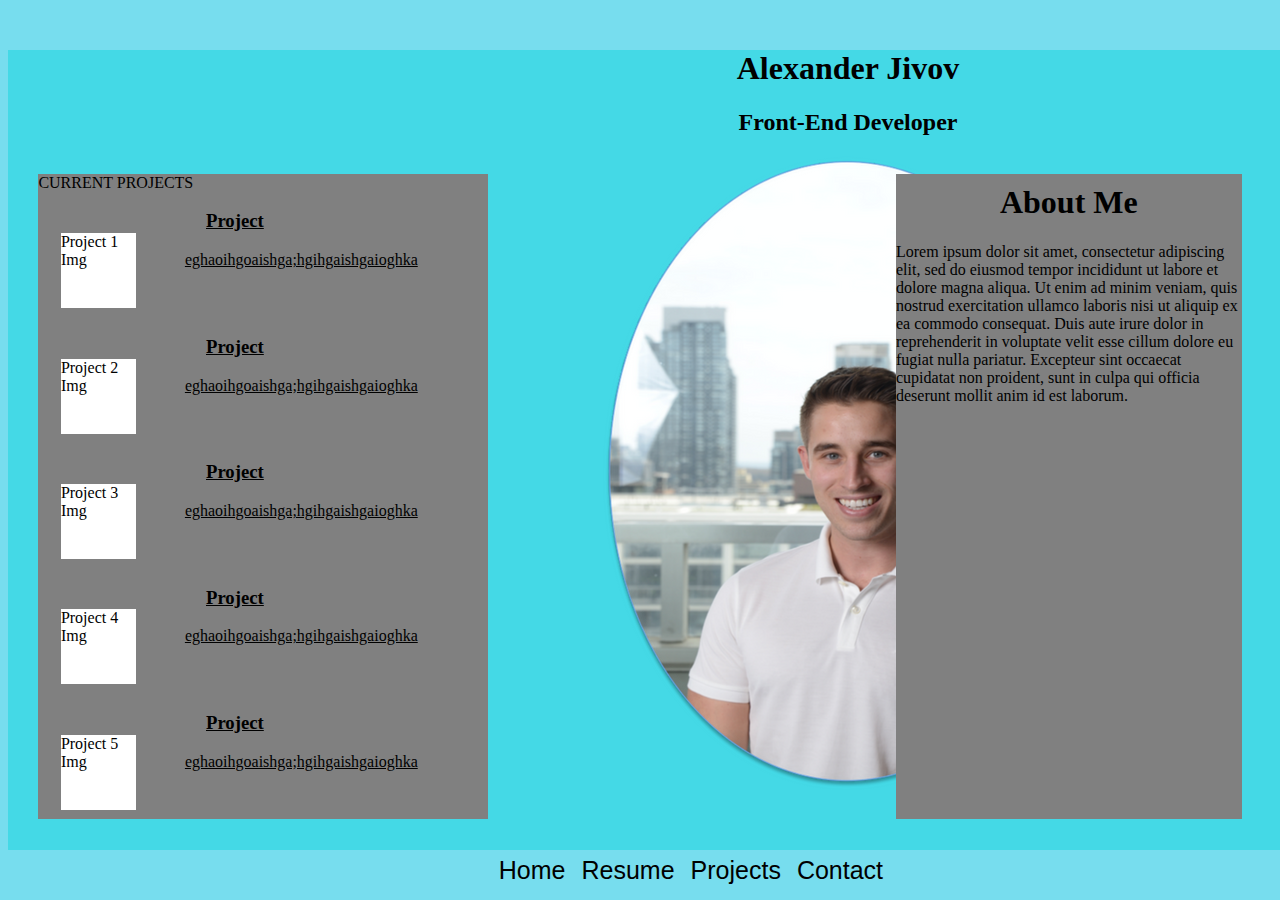
==== home.html @ 161fef24 "bio and project containers" ====
<!DOCTYPE html>
<html>

<head>
    <meta charset="utf-8" />
    <meta http-equiv="X-UA-Compatible" content="IE=edge">
    <title>Alexander Jivov</title>
    <meta name="viewport" content="width=device-width, initial-scale=1">
    <link rel="stylesheet" type="text/css" media="screen" href="assets/css/main.css" />

</head>

<body>
    <section class="banner">
        <h1>Alexander Jivov</h1>
        <h2>Front-End Developer</h2>
        <br>
        <aside class="bio">
            <h1>About Me</h1>
            <p>Lorem ipsum dolor sit amet, consectetur adipiscing elit, sed do eiusmod tempor incididunt ut labore et dolore
                magna aliqua. Ut enim ad minim veniam, quis nostrud exercitation ullamco laboris nisi ut aliquip ex ea commodo
                consequat. Duis aute irure dolor in reprehenderit in voluptate velit esse cillum dolore eu fugiat nulla pariatur.
                Excepteur sint occaecat cupidatat non proident, sunt in culpa qui officia deserunt mollit anim id est laborum.</p>
        </aside>
        <aside class="current-projects">CURRENT PROJECTS
            <br>
            <container class="container">Project 1 Img</container>
            <section class="project-text">
                <h3>Project</h3>
                <p>eghaoihgoaishga;hgihgaishgaioghka</p>
            </section>
            <br>
            <container class="container">Project 2 Img</container>
            <section class="project-text">
                <h3>Project</h3>
                <p>eghaoihgoaishga;hgihgaishgaioghka</p>
            </section>
            <br>
            <container class="container">Project 3 Img</container>
            <section class="project-text">
                <h3>Project</h3>
                <p>eghaoihgoaishga;hgihgaishgaioghka</p>
            </section>
            <br>
            <container class="container">Project 4 Img</container>
            <section class="project-text">
                <h3>Project</h3>
                <p>eghaoihgoaishga;hgihgaishgaioghka</p>
            </section>
            <br>
            <container class="container">Project 5 Img</container>
            <section class="project-text">
                <h3>Project</h3>
                <p>eghaoihgoaishga;hgihgaishgaioghka</p>
            </section>

        </aside>
        <navbar class="nav">
            <button>Home</button>
            <span></span>
            <button>Resume</button>
            <span></span>
            <button>Projects</button>
            <span></span>
            <button>Contact</button>
            <span></span>

        </navbar>
    </section>

    <script src="assets/javascript/main.js"></script>
</body>

</html>
---- assets/css/main.css ----
body {
    background-color: #7de;
}
.banner {
    width: 1680px;
    height: 800px;
    background-image: url("Portfolio Website Banner 2018.png")
}

h1 {
    text-align: center; 
    margin-top: 3%; 
}

h2 {
    text-align: center; 
}
.nav {
    position: absolute;
    top: 95%;
    left: 38.5%; 

}
button {
    background: transparent;
    font-size: 25px; 
    border: none; 
}

.current-projects {
    width: 450px;
    background-color: grey;
    position: absolute;
    left: 3%;
    right: 70%; 
  
}
.container {
    background-color: white; 
    width: 75px;
    height: 75px;
    margin-left: 5%;
    margin-top: 2%; 
    margin-bottom: 2%;
    display: inline-block; 
}

.project-text {
    display: inline-block;
    margin-left: 10%; 
    width: 100px; 
    text-align: center;
    text-decoration: underline; 
    
}

.bio {
    position: absolute;
    width: 450x; 
    right: 3%;
    left: 70%; 
    background-color: grey; 
    height: 645px; 
    

}
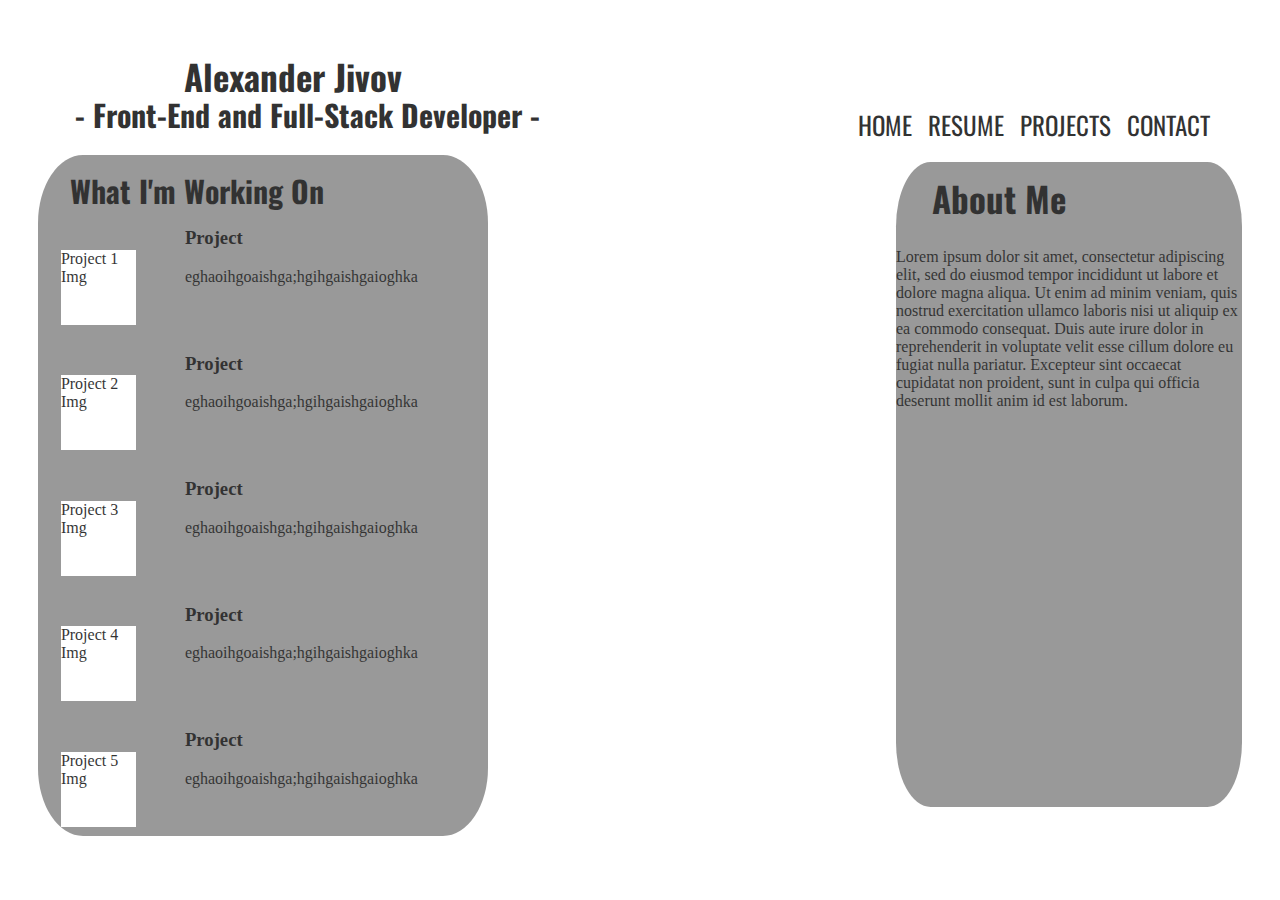
==== commit c374b7aa: "layout finalized" ====
--- a/home.html
+++ b/home.html
@@ -7,22 +7,24 @@
     <title>Alexander Jivov</title>
     <meta name="viewport" content="width=device-width, initial-scale=1">
     <link rel="stylesheet" type="text/css" media="screen" href="assets/css/main.css" />
+    <link href="https://fonts.googleapis.com/css?family=Oswald" rel="stylesheet">
 
 </head>
 
 <body>
     <section class="banner">
         <h1>Alexander Jivov</h1>
-        <h2>Front-End Developer</h2>
+        <h2>- Front-End and Full-Stack Developer -</h2>
         <br>
         <aside class="bio">
-            <h1>About Me</h1>
+            <h1 class="about-headline">About Me</h1>
             <p>Lorem ipsum dolor sit amet, consectetur adipiscing elit, sed do eiusmod tempor incididunt ut labore et dolore
                 magna aliqua. Ut enim ad minim veniam, quis nostrud exercitation ullamco laboris nisi ut aliquip ex ea commodo
                 consequat. Duis aute irure dolor in reprehenderit in voluptate velit esse cillum dolore eu fugiat nulla pariatur.
                 Excepteur sint occaecat cupidatat non proident, sunt in culpa qui officia deserunt mollit anim id est laborum.</p>
         </aside>
-        <aside class="current-projects">CURRENT PROJECTS
+        <aside class="current-projects">
+            <h1 class="cp-headline">What I'm Working On</h1>
             <br>
             <container class="container">Project 1 Img</container>
             <section class="project-text">
--- a/assets/css/main.css
+++ b/assets/css/main.css
@@ -1,30 +1,56 @@
 body {
-    background-color: #7de;
-}
-.banner {
     width: 1680px;
     height: 800px;
-    background-image: url("Portfolio Website Banner 2018.png")
+    opacity: 0.8;
+    background-image: url("4016x5000px Headshot.png");
+    -webkit-background-size: cover;
+    -moz-background-size: cover;
+    -o-background-size: cover;
+    background-size: cover;
 }
 
+
 h1 {
-    text-align: center; 
+    text-align: left; 
     margin-top: 3%; 
+    color:black;
+    margin-left: 10.5%;
+    font-size: 35px; 
+    font-family: 'Oswald', sans-serif;
+  
 }
 
 h2 {
-    text-align: center; 
+    text-align: left; 
+    color:black;
+    margin-left: 4%;
+    font-size: 30px; 
+    font-family: 'Oswald', sans-serif;
+    margin-top: -2%; 
 }
 .nav {
     position: absolute;
-    top: 95%;
-    left: 38.5%; 
+    top: 11.7%;
+    right: 5%; 
 
 }
 button {
     background: transparent;
     font-size: 25px; 
     border: none; 
+    text-transform: uppercase; 
+    font-family: 'Oswald', sans-serif;
+}
+
+.cp-headline {
+    text-align: left; 
+    color:black;
+    margin-left: 7%;
+    font-size: 30px; 
+    font-family: 'Oswald', sans-serif;
+    margin-top: 3%; 
+    margin-bottom: -5%; 
+
 }
 
 .current-projects {
@@ -33,6 +59,9 @@
     position: absolute;
     left: 3%;
     right: 70%; 
+    border-radius:10%; 
+    margin-top: -2%; 
+    
   
 }
 .container {
@@ -49,8 +78,7 @@
     display: inline-block;
     margin-left: 10%; 
     width: 100px; 
-    text-align: center;
-    text-decoration: underline; 
+    height: 100px; 
     
 }
 
@@ -59,9 +87,9 @@
     width: 450x; 
     right: 3%;
     left: 70%; 
+    top: 18%;
     background-color: grey; 
     height: 645px; 
-    
-
+    border-radius:10%; 
 }
 
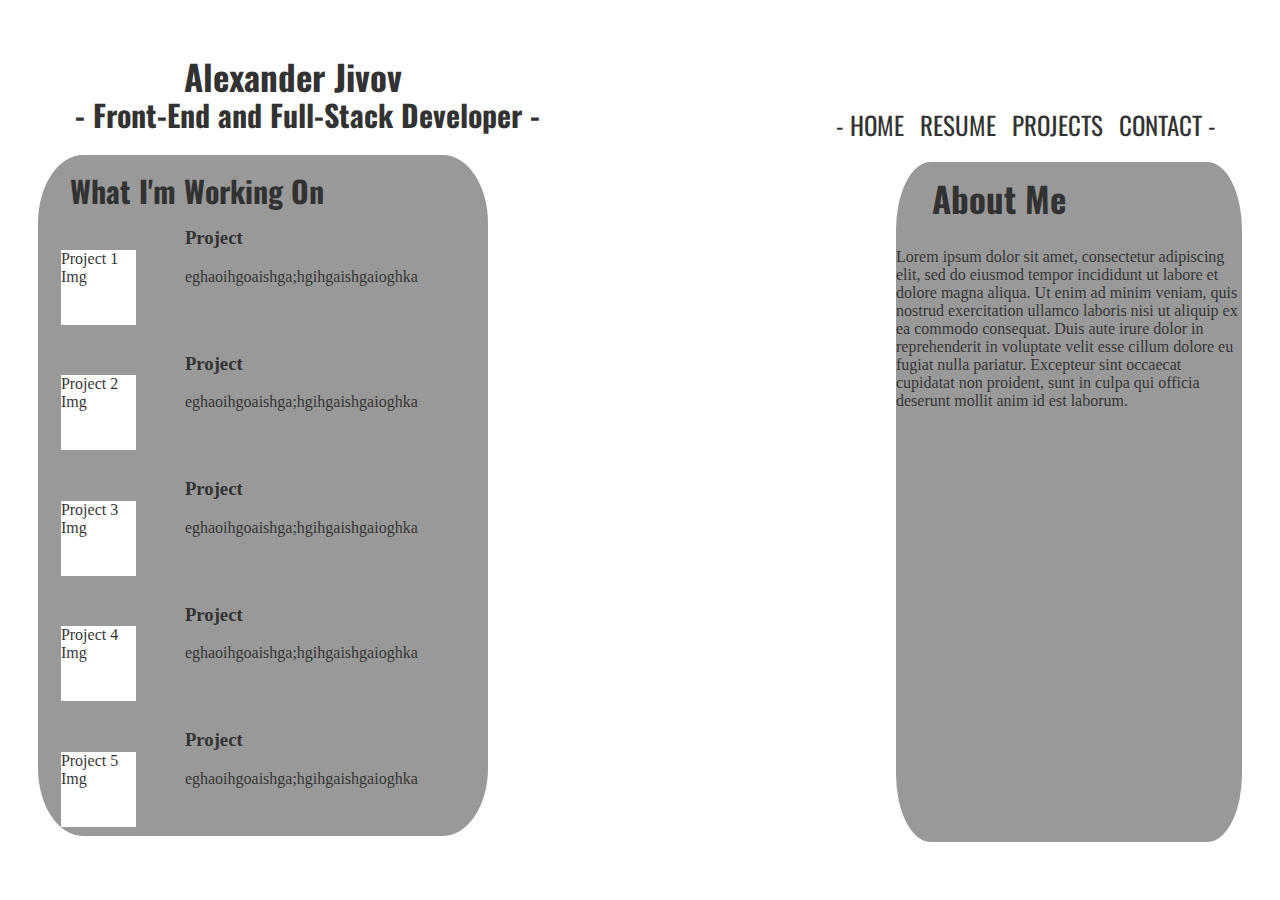
==== commit 468e7dc5: "line up fix" ====
--- a/home.html
+++ b/home.html
@@ -58,13 +58,13 @@
 
         </aside>
         <navbar class="nav">
-            <button>Home</button>
+            <button>- Home</button>
             <span></span>
             <button>Resume</button>
             <span></span>
             <button>Projects</button>
             <span></span>
-            <button>Contact</button>
+            <button>Contact -</button>
             <span></span>
 
         </navbar>
--- a/assets/css/main.css
+++ b/assets/css/main.css
@@ -31,7 +31,7 @@
 .nav {
     position: absolute;
     top: 11.7%;
-    right: 5%; 
+    right: 4.5%; 
 
 }
 button {
@@ -89,7 +89,7 @@
     left: 70%; 
     top: 18%;
     background-color: grey; 
-    height: 645px; 
+    height: 680px; 
     border-radius:10%; 
 }
 
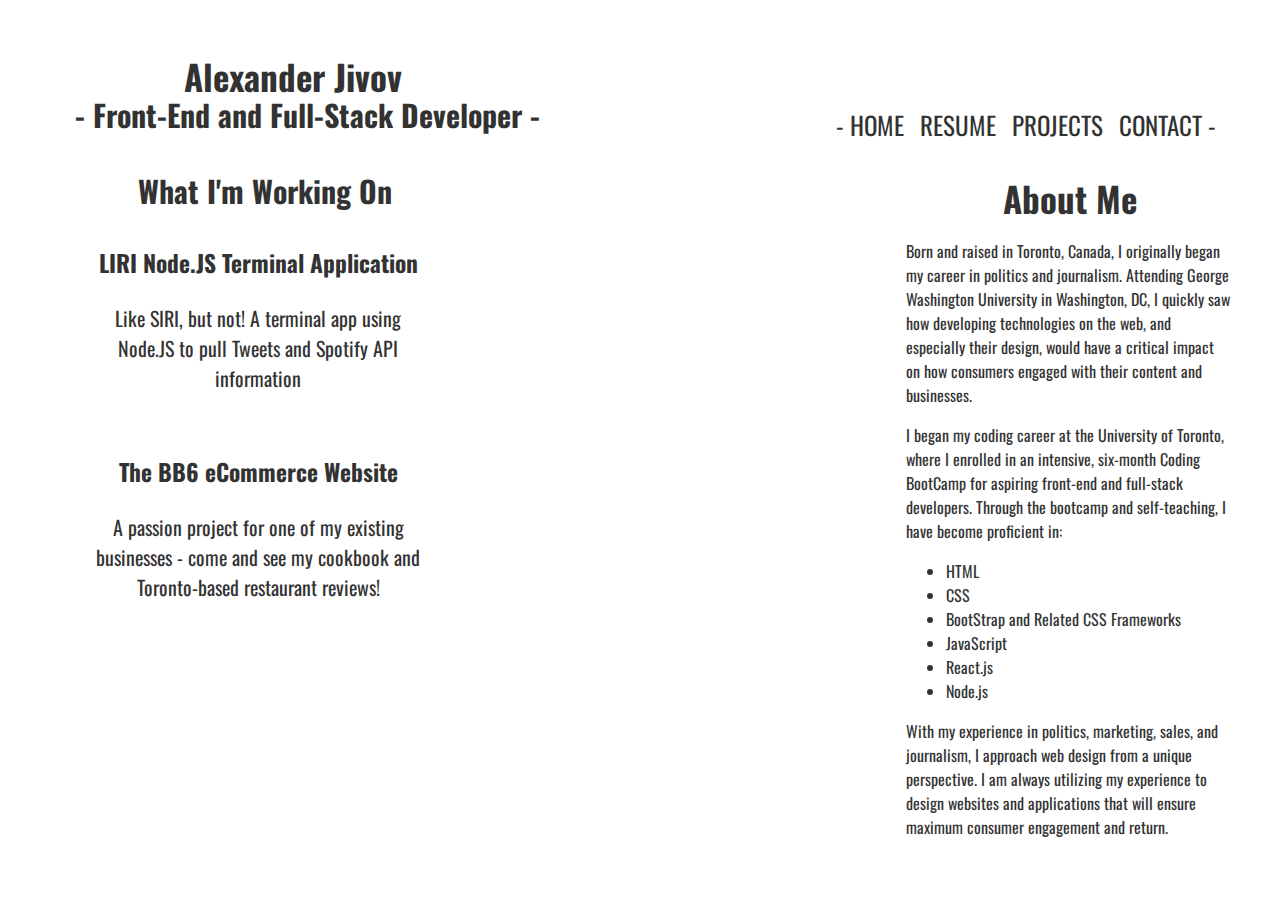
==== commit fbb7a236: "finished homepage" ====
--- a/home.html
+++ b/home.html
@@ -18,42 +18,58 @@
         <br>
         <aside class="bio">
             <h1 class="about-headline">About Me</h1>
-            <p>Lorem ipsum dolor sit amet, consectetur adipiscing elit, sed do eiusmod tempor incididunt ut labore et dolore
-                magna aliqua. Ut enim ad minim veniam, quis nostrud exercitation ullamco laboris nisi ut aliquip ex ea commodo
-                consequat. Duis aute irure dolor in reprehenderit in voluptate velit esse cillum dolore eu fugiat nulla pariatur.
-                Excepteur sint occaecat cupidatat non proident, sunt in culpa qui officia deserunt mollit anim id est laborum.</p>
+            <p class="bio-content">Born and raised in Toronto, Canada, I originally began my career in politics and journalism. Attending George
+                Washington University in Washington, DC, I quickly saw how developing technologies on the web, and especially
+                their design, would have a critical impact on how consumers engaged with their content and businesses. </p>
+
+            <p class="bio-content">I began my coding career at the University of Toronto, where I enrolled in an intensive, six-month Coding BootCamp
+                for aspiring front-end and full-stack developers. Through the bootcamp and self-teaching, I have become proficient
+                in: </p>
+            <ul class="bio-content">
+                <li>HTML</li>
+                <li>CSS</li>
+                <li>BootStrap and Related CSS Frameworks</li>
+                <li>JavaScript</li>
+                <li>React.js</li>
+                <li>Node.js</li>
+            </ul>
+            <p class="bio-content">With my experience in politics, marketing, sales, and journalism, I approach web design from a unique perspective.
+                I am always utilizing my experience to design websites and applications that will ensure maximum consumer
+                engagement and return. </p>
         </aside>
         <aside class="current-projects">
             <h1 class="cp-headline">What I'm Working On</h1>
             <br>
-            <container class="container">Project 1 Img</container>
+            <container></container>
+            <button class="project-button">
+                <h3>LIRI Node.JS Terminal Application</h3>
+                <p>Like SIRI, but not! A terminal app using Node.JS to pull Tweets and Spotify API information</p>
+            </button>
+            <br>
+            <container></container>
+            <button class="project-button">
+                <h3>The BB6 eCommerce Website</h3>
+                <p>A passion project for one of my existing businesses - come and see my cookbook and Toronto-based restaurant
+                    reviews!
+                </p>
+            </button>
+            <br>
+            <container></container>
             <section class="project-text">
-                <h3>Project</h3>
-                <p>eghaoihgoaishga;hgihgaishgaioghka</p>
+                <h3></h3>
+                <p></p>
             </section>
             <br>
-            <container class="container">Project 2 Img</container>
+            <container></container>
             <section class="project-text">
-                <h3>Project</h3>
-                <p>eghaoihgoaishga;hgihgaishgaioghka</p>
+                <h3></h3>
+                <p></p>
             </section>
             <br>
-            <container class="container">Project 3 Img</container>
+            <container></container>
             <section class="project-text">
-                <h3>Project</h3>
-                <p>eghaoihgoaishga;hgihgaishgaioghka</p>
-            </section>
-            <br>
-            <container class="container">Project 4 Img</container>
-            <section class="project-text">
-                <h3>Project</h3>
-                <p>eghaoihgoaishga;hgihgaishgaioghka</p>
-            </section>
-            <br>
-            <container class="container">Project 5 Img</container>
-            <section class="project-text">
-                <h3>Project</h3>
-                <p>eghaoihgoaishga;hgihgaishgaioghka</p>
+                <h3></h3>
+                <p></p>
             </section>
 
         </aside>
--- a/assets/css/main.css
+++ b/assets/css/main.css
@@ -40,22 +40,32 @@
     border: none; 
     text-transform: uppercase; 
     font-family: 'Oswald', sans-serif;
+    -webkit-transition-duration: 0.4s;
+    transition-duration: 0.4s;
+}
+
+button:hover {
+    background-color: #1BB4EA; /* Green */
+    color: white;
+
+
 }
 
 .cp-headline {
-    text-align: left; 
+    text-align: center; 
     color:black;
-    margin-left: 7%;
     font-size: 30px; 
     font-family: 'Oswald', sans-serif;
     margin-top: 3%; 
     margin-bottom: -5%; 
+    margin-right: 10%; 
 
 }
 
 .current-projects {
     width: 450px;
-    background-color: grey;
+    height: 680px; 
+    background-color: white;
     position: absolute;
     left: 3%;
     right: 70%; 
@@ -64,22 +74,20 @@
     
   
 }
-.container {
-    background-color: white; 
-    width: 75px;
-    height: 75px;
-    margin-left: 5%;
-    margin-top: 2%; 
-    margin-bottom: 2%;
-    display: inline-block; 
-}
 
-.project-text {
+.project-button {
+    background: transparent;
+    font-size: 20px; 
+    border: none; 
+    text-transform: none; 
+    font-family: 'Oswald', sans-serif;
+    -webkit-transition-duration: 0.4s;
+    transition-duration: 0.4s;
     display: inline-block;
     margin-left: 10%; 
-    width: 100px; 
-    height: 100px; 
-    
+    width: 350px; 
+    height: 200px; 
+    margin-top: 2%; 
 }
 
 .bio {
@@ -88,8 +96,24 @@
     right: 3%;
     left: 70%; 
     top: 18%;
-    background-color: grey; 
+    background-color: white; 
     height: 680px; 
     border-radius:10%; 
 }
 
+.about-headline {
+    text-align: center; 
+    margin-right: 10%; 
+    color:black;
+    font-size: 35px; 
+    font-family: 'Oswald', sans-serif;
+    margin-bottom: -0.5%;
+}
+
+.bio-content {
+    margin-left: 3%;
+    margin-right: 3%; 
+    font-family: 'Oswald', sans-serif;
+
+}
+
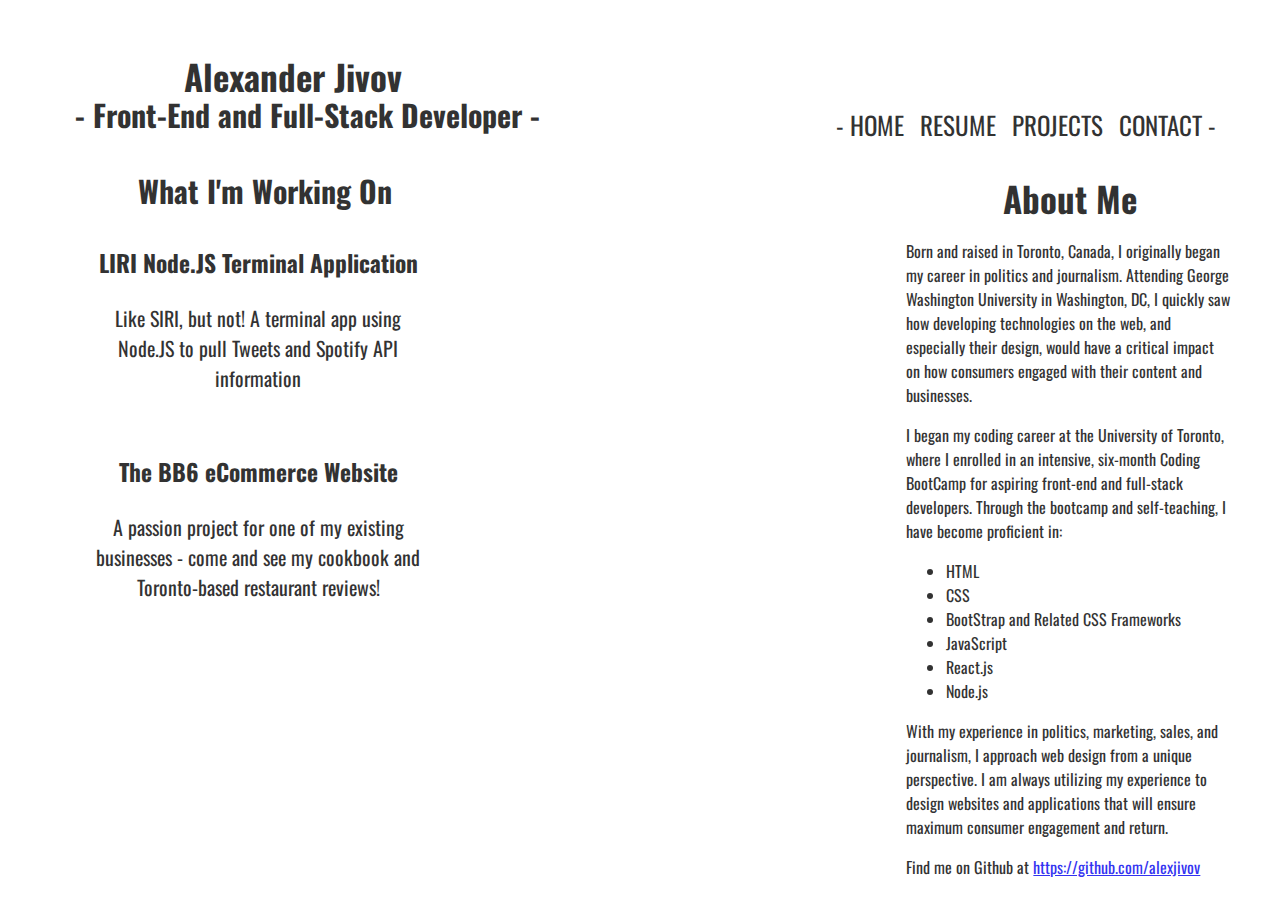
==== commit 4a8e4149: "initial resume page styling" ====
--- a/home.html
+++ b/home.html
@@ -36,6 +36,7 @@
             <p class="bio-content">With my experience in politics, marketing, sales, and journalism, I approach web design from a unique perspective.
                 I am always utilizing my experience to design websites and applications that will ensure maximum consumer
                 engagement and return. </p>
+            <p class="bio-content">Find me on Github at <a href="https://github.com/alexjivov">https://github.com/alexjivov</a></p>
         </aside>
         <aside class="current-projects">
             <h1 class="cp-headline">What I'm Working On</h1>
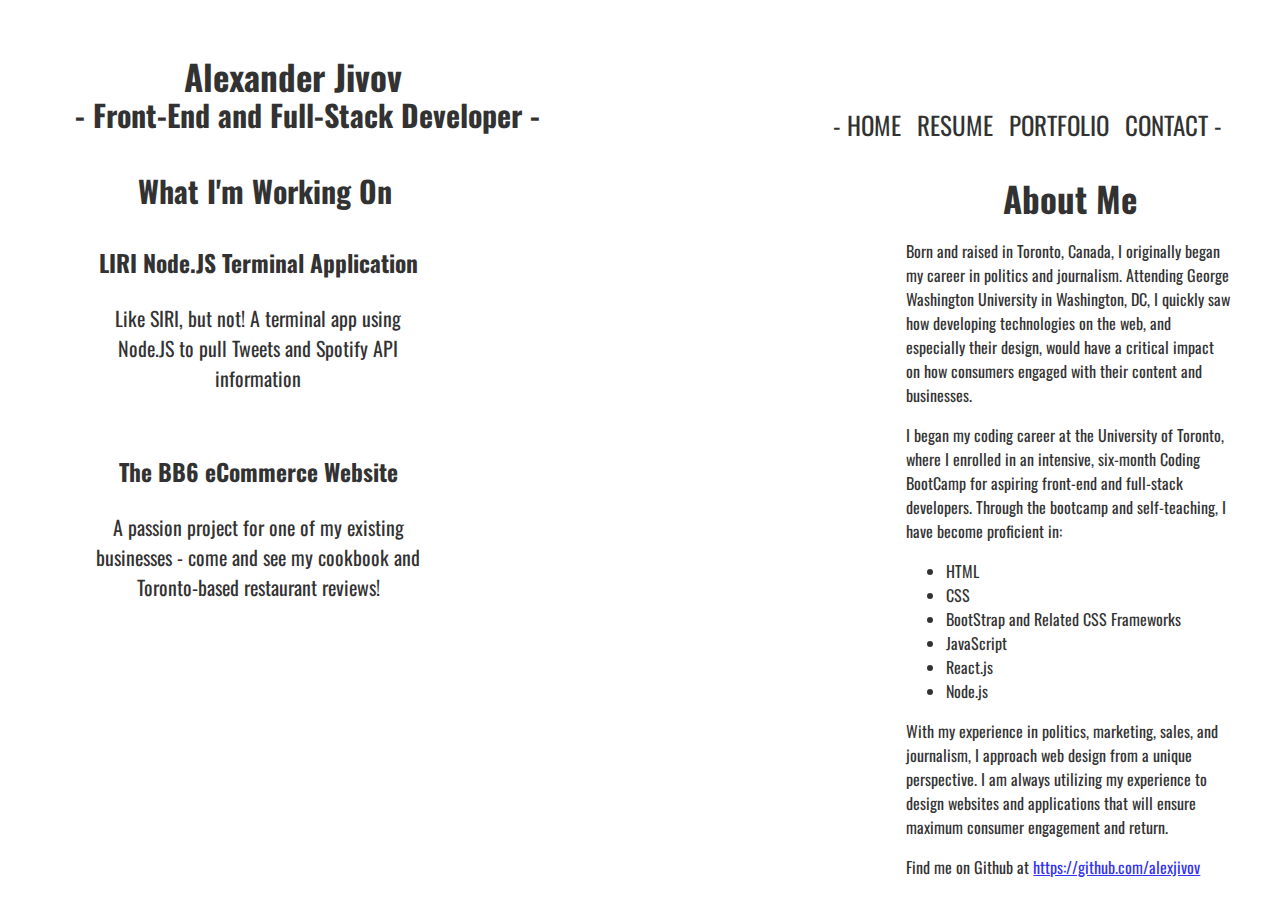
==== commit b6ac1166: "base resume page finished" ====
--- a/home.html
+++ b/home.html
@@ -54,24 +54,6 @@
                     reviews!
                 </p>
             </button>
-            <br>
-            <container></container>
-            <section class="project-text">
-                <h3></h3>
-                <p></p>
-            </section>
-            <br>
-            <container></container>
-            <section class="project-text">
-                <h3></h3>
-                <p></p>
-            </section>
-            <br>
-            <container></container>
-            <section class="project-text">
-                <h3></h3>
-                <p></p>
-            </section>
 
         </aside>
         <navbar class="nav">
@@ -79,7 +61,7 @@
             <span></span>
             <button>Resume</button>
             <span></span>
-            <button>Projects</button>
+            <button>Portfolio</button>
             <span></span>
             <button>Contact -</button>
             <span></span>
--- a/assets/css/main.css
+++ b/assets/css/main.css
@@ -31,7 +31,7 @@
 .nav {
     position: absolute;
     top: 11.7%;
-    right: 4.5%; 
+    right: 4.1%; 
 
 }
 button {
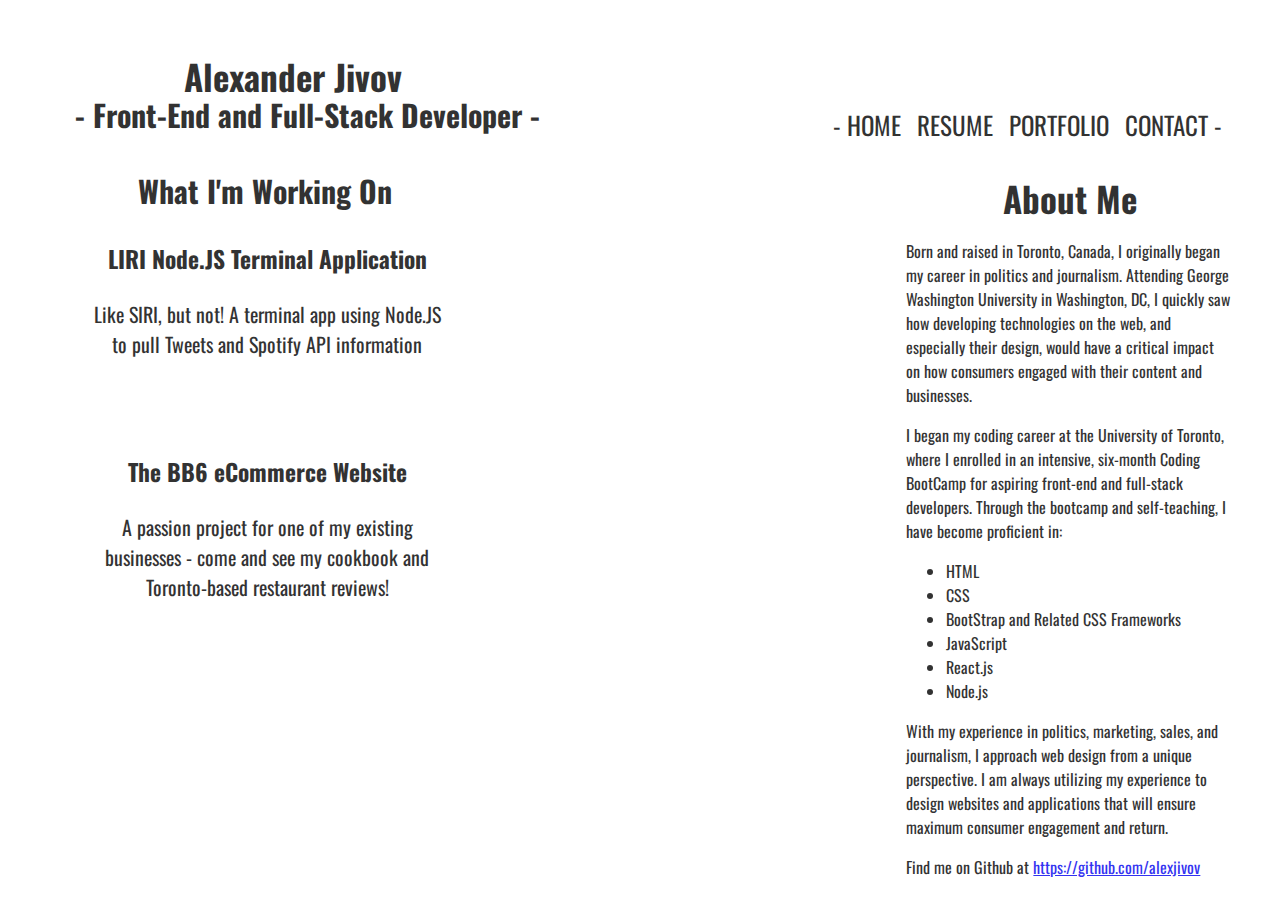
==== commit 24eec8dd: "download resume and liri-node-app hrefs added" ====
--- a/home.html
+++ b/home.html
@@ -4,7 +4,7 @@
 <head>
     <meta charset="utf-8" />
     <meta http-equiv="X-UA-Compatible" content="IE=edge">
-    <title>Alexander Jivov</title>
+    <title>Alex Jivov - Front End Developer Focused on HTML, CSS, and React.js</title>
     <meta name="viewport" content="width=device-width, initial-scale=1">
     <link rel="stylesheet" type="text/css" media="screen" href="assets/css/main.css" />
     <link href="https://fonts.googleapis.com/css?family=Oswald" rel="stylesheet">
@@ -36,16 +36,16 @@
             <p class="bio-content">With my experience in politics, marketing, sales, and journalism, I approach web design from a unique perspective.
                 I am always utilizing my experience to design websites and applications that will ensure maximum consumer
                 engagement and return. </p>
-            <p class="bio-content">Find me on Github at <a href="https://github.com/alexjivov">https://github.com/alexjivov</a></p>
+            <p class="bio-content">Find me on Github at <a href="https://github.com/alexjivov" alt="Alex Jivov GitHub">https://github.com/alexjivov</a></p>
         </aside>
         <aside class="current-projects">
             <h1 class="cp-headline">What I'm Working On</h1>
             <br>
             <container></container>
-            <button class="project-button">
+            <a class="project-button" href="https://github.com/alexjivov/liri-node-app" alt="liri-node-app github" target="_blank">
                 <h3>LIRI Node.JS Terminal Application</h3>
                 <p>Like SIRI, but not! A terminal app using Node.JS to pull Tweets and Spotify API information</p>
-            </button>
+            </a>
             <br>
             <container></container>
             <button class="project-button">
--- a/assets/css/main.css
+++ b/assets/css/main.css
@@ -45,7 +45,7 @@
 }
 
 button:hover {
-    background-color: #1BB4EA; /* Green */
+    background-color: #1BB4EA;
     color: white;
 
 
@@ -84,10 +84,19 @@
     -webkit-transition-duration: 0.4s;
     transition-duration: 0.4s;
     display: inline-block;
-    margin-left: 10%; 
+    margin-left: 12%; 
+    text-decoration: none; 
+    color: black; 
     width: 350px; 
     height: 200px; 
     margin-top: 2%; 
+    text-align: center; 
+}
+
+.project-button:hover {
+    background-color: #1BB4EA;
+    color: white;
+
 }
 
 .bio {
